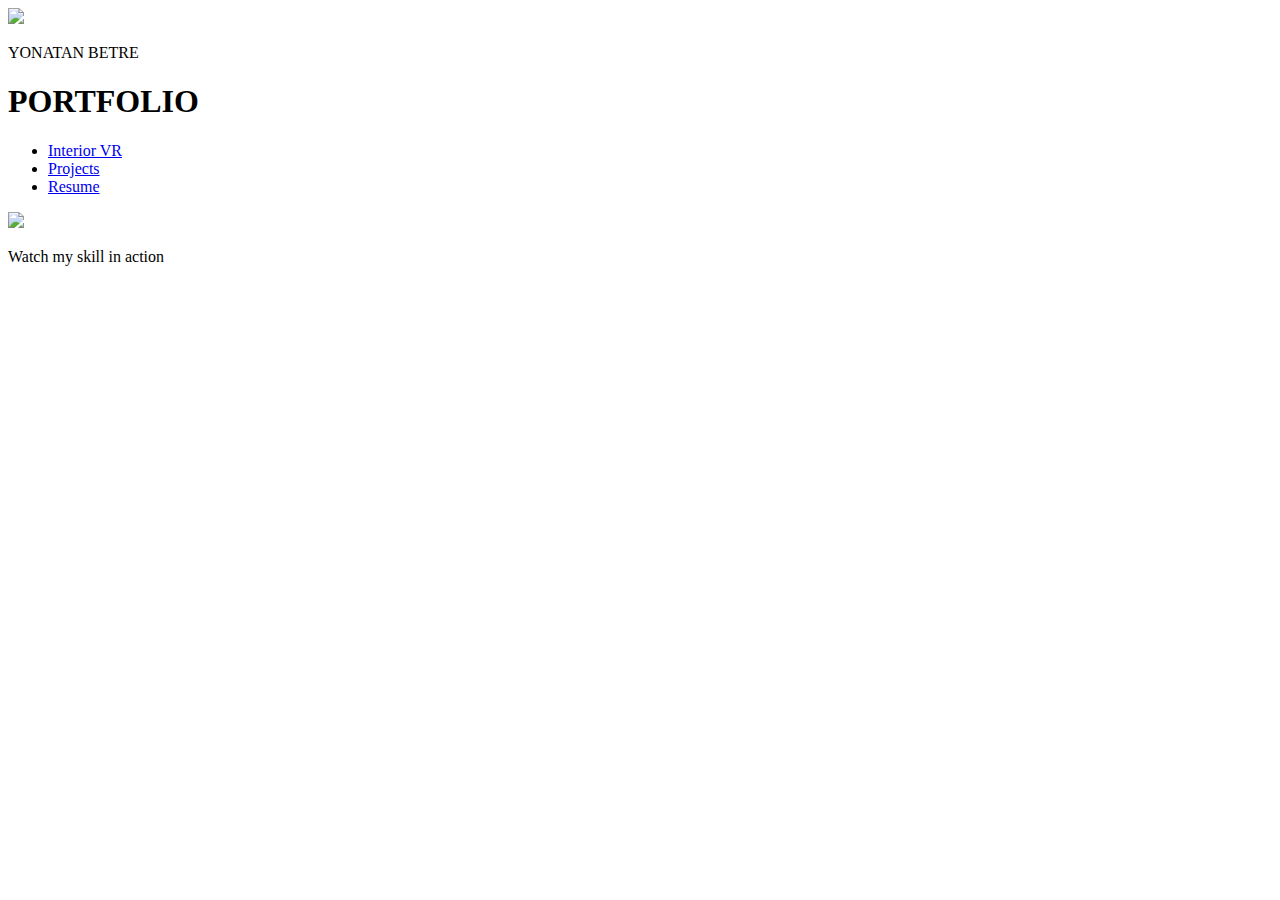
==== index.html @ 39f1dfb6 "Add files via upload" ====
<!DOCTYPE html>
<html>
    <head>
        <meta charset="UTF-8">
        <meta name="viewport" content="width=device-width, initial-scale=1.0">
        <title>YONATAN</title>
        <link rel="shortcut icon" type="x-icon" href="images/MY LOGO.png">
        <link rel="stylesheet" href="style.css">
    </head>
    <body>
     <div class="mainbkg">
        <div class="content">
            <a href="index.html"><img id="im2" src="images/MY LOGO.png"></a>
            <p>YONATAN BETRE</p>
            <h1>PORTFOLIO</h1>
            <div class="opit">
                <ul>
                    <li><a href="interiorvr.html">Interior VR</a></li>
                    <li><a href="Projects.html">Projects</a></li>
                    <li><a href="About.html">Resume</a></li>
                </ul>
            </div>
            <div class="TYB">
                <a href="https://www.youtube.com/@Studio_Y"><img id="im4" src="images/youtubeicon.png"></a>
                <p id="rt">Watch my skill in action</p>
            </div>
        </div>
    </div>
    </body>
</html>
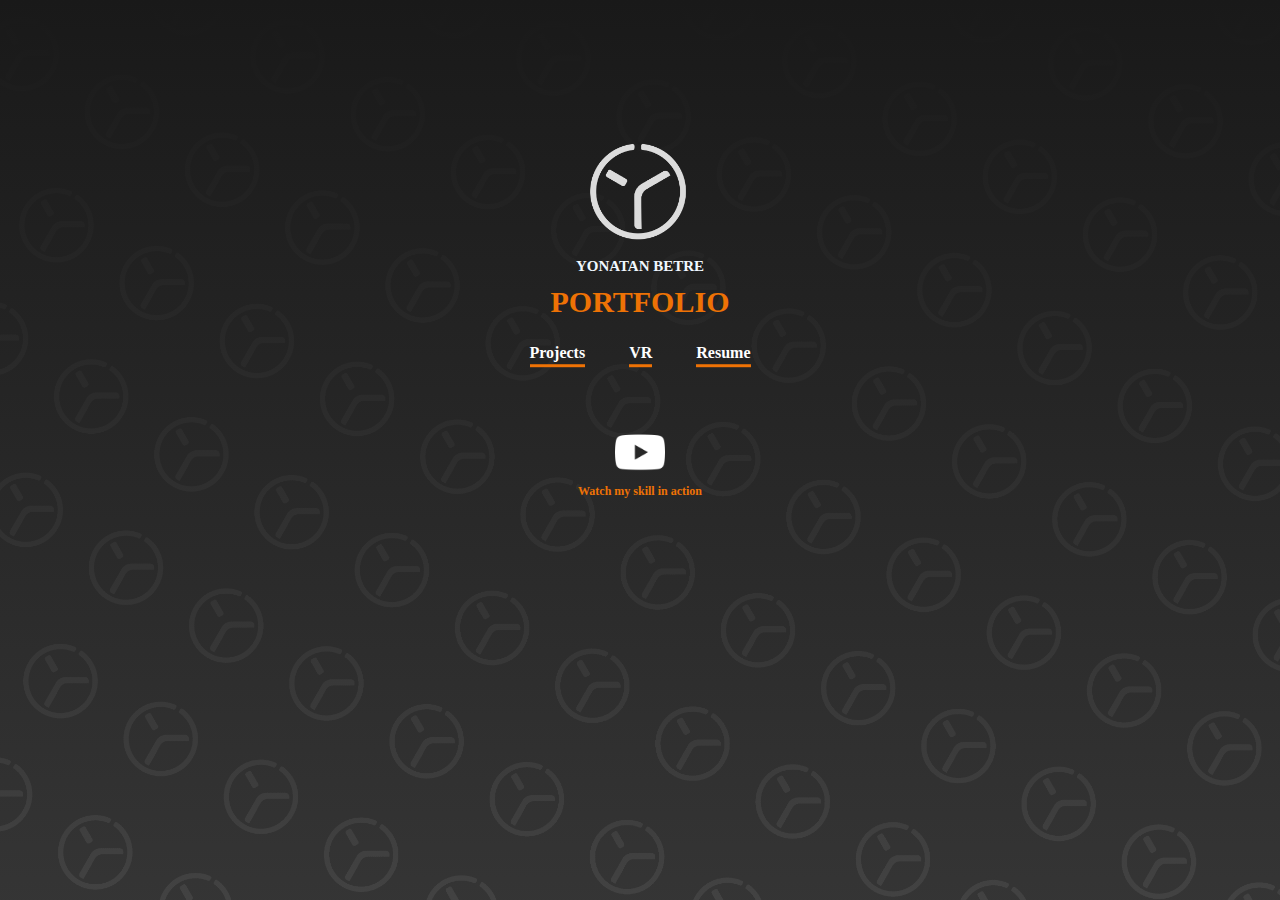
==== commit 378a78fe: "Version2" ====
--- a/index.html
+++ b/index.html
@@ -15,8 +15,8 @@
             <h1>PORTFOLIO</h1>
             <div class="opit">
                 <ul>
-                    <li><a href="interiorvr.html">Interior VR</a></li>
                     <li><a href="Projects.html">Projects</a></li>
+                    <li><a href="interiorvr.html">VR</a></li>
                     <li><a href="About.html">Resume</a></li>
                 </ul>
             </div>
--- a/style.css
+++ b/style.css
@@ -0,0 +1,238 @@
+
+*{
+    margin: 0;
+    padding: 0;
+}
+.mainbkg{
+    width: 100%;
+    height: 100vh;
+    background-image: linear-gradient(rgb(25, 25, 25),rgba(51, 51, 51, 0.927)),url(images/pattern123.jpg);
+    background-size: cover;
+    background-position: center;
+    background-attachment: fixed;
+    overflow: auto;
+}
+.mainbkg2{
+    width: 100%;
+    height: 100vh;
+    background-image: linear-gradient(rgb(49, 49, 49),rgba(219, 219, 219, 0.927)),url(images/pattern123.jpg);
+    background-size: cover;
+    background-position: center;
+    background-attachment: fixed;
+    overflow: auto;
+}
+.content{
+    display: block;
+    max-width: 100%;
+    top: 5%;
+    transform: translateY(30%);
+    text-align: center;
+    padding: 10px;
+    color: rgb(65, 65, 65);
+}
+.contentp{
+    display: block;
+    max-width: 100%;
+    top: 5%;
+    transform: translateY(20%);
+    text-align: center;
+    padding: 10px;
+    color: rgb(65, 65, 65);
+}
+.content2{
+    display: block;
+    max-width: 100%;
+    top: 5%;
+    transform: translateY(1%);
+    text-align: center;
+    padding: 10px;
+    color: rgb(65, 65, 65);
+}
+.content3{
+    display: block;
+    max-width: 100%;
+    top: 2%;
+    transform: translateY();
+    text-align: center;
+    padding: 10px;
+    color: rgb(65, 65, 65);
+}
+.stk{
+    display: block;
+    max-width: 100%;
+    top: 5%;
+    transform: translateY(1%);
+    text-align: center;
+    font-family: calibri;
+    font-weight: bolder;
+    padding: 10px;
+    color: rgb(196, 196, 196);
+    position: sticky;
+    top: 0;
+}
+.opit{
+    max-width: 100%;
+    margin: auto;
+    padding: 15px;
+    display: block;
+    align-items: center;
+    justify-content: space-between;
+}
+.opit ul li{
+    text-decoration: none;
+    color: #5d8aa8;
+    position: relative;
+}
+.opit ul li ::after{
+    content: '';
+    height: 3px;
+    width: 100%;
+    background: #ee7205;
+    position: absolute;
+    left: 0;
+    bottom: -5px;
+}
+.opit ul li{
+    list-style: none;
+    text-align: center;
+    display: inline-block;
+    margin: 0 20px;
+}
+.opit ul li a{
+    text-decoration: none;
+    text-transform: none;
+    color: #fff;
+    font-family: calibri;
+    font-weight: bolder;
+}
+#im2{
+    max-width: 150px;
+    padding: 10px;
+    cursor: pointer;
+}
+#im3{
+    max-width: 50px;
+    cursor: pointer;
+}
+#im4{
+    max-width: 50px;
+    cursor: pointer;
+}
+#cv{
+    width: 90%;
+}
+#AP{
+    width: 90%;
+    padding: 10px;
+    border-radius: 20px;
+}
+.content h1{
+    font-family: calibri;
+    color:#ee7205;
+    font-size: 30px;
+    font-weight: bold;
+    margin-top: 20px auto;
+    padding: 10px;
+}
+.content p{
+    font-family: calibri;
+    font-weight: bolder;
+    color: aliceblue;
+    font-size: 15px;
+}
+.contentp h1{
+    font-family: calibri;
+    color: #ee7205;
+    font-size: 30px;
+    font-weight: bold;
+    margin-top: 20px auto;
+    padding: 10px;
+}
+.contentp p{
+    font-family: calibri;
+    font-weight: bolder;
+    color: aliceblue;
+    font-size: 15px;
+}
+.content2 h1{
+    font-family: calibri;
+    color: aliceblue;
+    font-size: 30px;
+    font-weight: bold;
+    margin-top: 20px auto;
+    padding: 10px;
+}
+.content2 p{
+    font-family: calibri;
+    font-weight: bolder;
+    color: aliceblue;
+    font-size: 15px;
+}
+.content3 h1{
+    font-family: calibri;
+    color: aliceblue;
+    font-size: 30px;
+    font-weight: bold;
+    margin-top: 20px auto;
+    padding: 10px;
+}
+.content3 p{
+    font-family: calibri;
+    font-weight: bolder;
+    color: aliceblue;
+    font-size: 15px;
+}
+.TYB{
+    padding-top: 50px;
+}
+#rt
+{
+    font-family: calibri;
+    color: #ee7205;
+    font-size: 12px;
+    padding: 3px;
+}
+button{
+    width: 200px;
+    padding: 15px 0;
+    text-align: center;
+    margin: 20px 10px;
+    border-radius: 25px;
+    font-weight: bold;
+    border: 2px solid #5d8aa8;
+    background: transparent;
+    color: #fff;
+    cursor: pointer;
+    position: relative;
+    overflow: hidden;
+}
+span{
+    background: #5d8aa8;
+    height: 100%;
+    width: 0;
+    border-radius: 25px;
+    position: absolute;
+    left: 0;
+    bottom: 0;
+    z-index: -1;
+    transition: 0.3s;
+}
+button:hover span{
+    width: 100%;
+}
+button:hover{
+    border: none;
+}
+.wrapper{
+    justify-content: space-between;
+    margin-inline: auto;
+    padding: 10px;
+    transform: translateY(20%);
+    font-family: calibri;
+    font-size: 15px;
+    color: #fff;
+    width: min(81%, 7070.5rem);
+    height: 500px;
+    overflow: hidden;
+    overflow-y: scroll;
+}